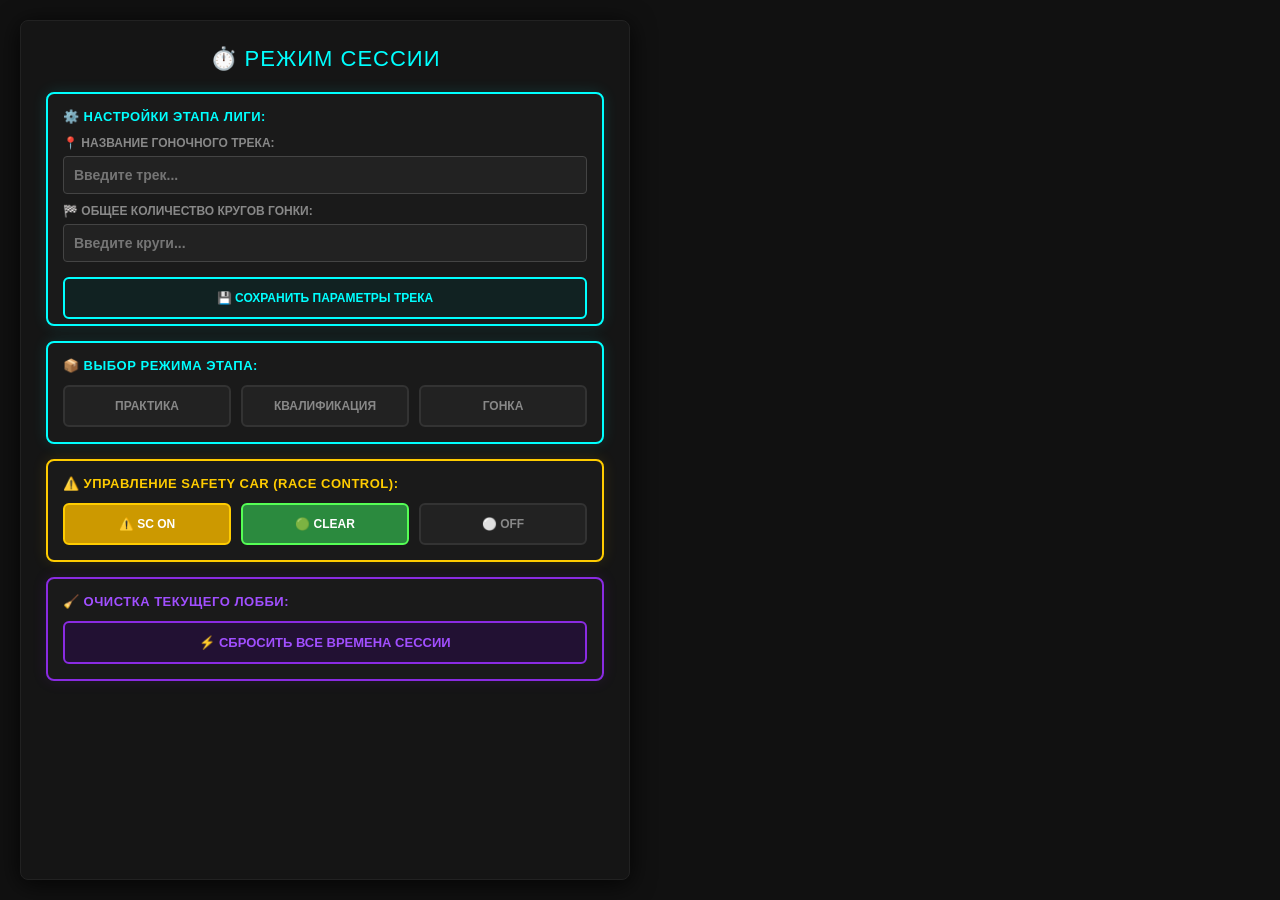
==== gt7_server/templates/admin.html @ af7a158c "🏁 First Monolith Push: Clean Modular SRO System" ====
<!DOCTYPE html>
<html lang="ru">
<head>
    <meta charset="UTF-8">
    <title>SRO — Судейский Координационный Центр</title>
    <style>
        /* Базовые гоночные настройки экрана */
        body { 
            background-color: #111111; 
            color: #ffffff; 
            font-family: 'Arial', sans-serif; 
            margin: 0; 
            padding: 20px;
            height: 100vh;
            box-sizing: border-box;
            overflow: hidden;
        }
        
        /* Разделение экрана на две равные панели */
        .split-container {
            display: flex;
            gap: 20px;
            height: calc(100vh - 40px);
            width: 100%;
        }
        
        /* ЛЕВАЯ ЧАСТЬ: Пульт управления Судьи */
        .admin-panel { 
            width: 45%; 
            min-width: 460px;
            background-color: #151515; 
            padding: 25px; 
            border-radius: 8px; 
            border: 1px solid #222222; 
            box-shadow: 0 4px 25px rgba(0,0,0,0.8); 
            display: flex;
            flex-direction: column;
            gap: 15px;
            overflow-y: auto;
        }
        
        /* ПРАВАЯ ЧАСТЬ: Мониторинг живого стрим-оверлея */
        .overlay-preview-panel {
            flex-grow: 1;
            background-color: #111111;
            border-radius: 8px;
            border: 2px dashed #333333;
            height: 100%;
        }
        .overlay-iframe {
            width: 100%;
            height: 100%;
            border: none;
            border-radius: 6px;
            background-color: transparent;
        }

        .main-header { 
            color: #00ffff; 
            text-align: center; 
            margin-top: 0; 
            margin-bottom: 5px;
            font-family: 'Arial Black', sans-serif; 
            letter-spacing: 1px; 
            text-transform: uppercase; 
            font-size: 22px;
        }
        
        /* Кастомные неоновые рамки блоков */
        .neo-box { 
            border-radius: 8px; 
            padding: 15px; 
            background-color: #1a1a1a; 
        }
        .box-blue { border: 2px solid #00ffff; box-shadow: 0 0 15px rgba(0,255,255,0.12); }
        .box-yellow { border: 2px solid #ffcc00; box-shadow: 0 0 15px rgba(255,204,0,0.12); }
        .box-purple { border: 2px solid #8a2be2; box-shadow: 0 0 15px rgba(138,43,226,0.12); }

        .section-title { 
            font-weight: bold; 
            margin-bottom: 12px; 
            font-size: 13px; 
            text-transform: uppercase; 
            letter-spacing: 0.5px; 
            font-family: 'Arial Black', sans-serif;
        }
        .title-blue { color: #00ffff; }
        .title-yellow { color: #ffcc00; }
        .title-purple { color: #a14fff; }
        
        /* Поля ввода параметров этапа */
        .input-group {
            display: flex;
            flex-direction: column;
            gap: 6px;
            margin-bottom: 10px;
        }
        .input-group label { font-size: 12px; color: #888888; text-transform: uppercase; font-weight: bold; }
        .neo-input {
            background-color: #222222;
            border: 1px solid #444444;
            border-radius: 4px;
            padding: 10px;
            color: white;
            font-size: 14px;
            font-weight: bold;
        }
        .neo-input:focus { border-color: #00ffff; outline: none; }

        .buttons-container { display: flex; gap: 10px; width: 100%; }
        
        /* Кнопки переключения режимов */
        .btn-mode { 
            flex: 1; 
            background-color: #222222; 
            border: 2px solid #333333; 
            border-radius: 6px; 
            padding: 12px 5px; 
            color: #888888; 
            font-weight: bold; 
            font-size: 12px; 
            cursor: pointer; 
            text-transform: uppercase; 
            transition: all 0.2s; 
        }

        /* Кнопки флагов Safety Car */
        .btn-sc { 
            flex: 1; 
            padding: 12px 5px; 
            font-weight: bold; 
            font-size: 12px;
            border-radius: 6px; 
            cursor: pointer; 
            text-transform: uppercase; 
            transition: all 0.2s;
            color: white;
            border: 2px solid transparent;
        }
        .btn-purple-action {
            width: 100%;
            background-color: #221133;
            border: 2px solid #8a2be2;
            color: #a14fff;
            padding: 12px;
            font-weight: bold;
            border-radius: 6px;
            cursor: pointer;
            text-transform: uppercase;
            font-size: 13px;
            transition: all 0.2s;
        }
        .btn-purple-action:hover { background-color: #8a2be2; color: white; box-shadow: 0 0 10px rgba(138,43,226,0.4); }
    </style>
</head>
<body>

    <div class="split-container">
        
        <!-- ==================== ЛЕВАЯ ЧАСТЬ: ВСЕ ПАНЕЛИ СУДЬИ ==================== -->
        <div class="admin-panel">
            <div class="main-header">⏱️ РЕЖИМ СЕССИИ</div>
            
            <!-- ⚙️ НАСТРОЙКИ ЭТАПА ЛИГИ -->
            <div class="neo-box box-blue" style="padding-bottom: 5px;">
                <div class="section-title title-blue">⚙️ НАСТРОЙКИ ЭТАПА ЛИГИ:</div>
                <div class="input-group">
                    <label>📍 Название гоночного трека:</label>
                    <input type="text" id="track-name-input" class="neo-input" placeholder="Введите трек...">
                </div>
                <div class="input-group">
                    <label>🏁 Общее количество кругов гонки:</label>
                    <input type="number" id="total-laps-input" class="neo-input" placeholder="Введите круги..." min="1">
                </div>
                <button onclick="saveTrackSettings()" class="btn-mode" style="width:100%; margin-top:5px; border-color:#00ffff; color:#00ffff; background-color:#112222;">💾 Сохранить параметры трека</button>
            </div>
            
            <!-- 📦 ВЫБОР РЕЖИМА ЭТАПА -->
            <div class="neo-box box-blue">
                <div class="section-title title-blue">📦 ВЫБОР РЕЖИМА ЭТАПА:</div>
                <div class="buttons-container">
                    <button onclick="setSessionMode('PRACTICE')" id="btn-practice" class="btn-mode">ПРАКТИКА</button>
                    <button onclick="setSessionMode('QUALIFY')" id="btn-qualify" class="btn-mode">КВАЛИФИКАЦИЯ</button>
                    <button onclick="setSessionMode('RACE')" id="btn-race" class="btn-mode">ГОНКА</button>
                </div>
            </div>

            <!-- ⚠️ УПРАВЛЕНИЕ SAFETY CAR -->
            <div class="neo-box box-yellow">
                <div class="section-title title-yellow">⚠️ УПРАВЛЕНИЕ SAFETY CAR (RACE CONTROL):</div>
                <div class="buttons-container">
                    <button onclick="setSafetyCar('ON')" id="sc-on" class="btn-sc" style="background-color: #cc9900; border-color: #ffcc00; color: white;">⚠️ SC ON</button>
                    <button onclick="setSafetyCar('CLEAR')" id="sc-clear" class="btn-sc" style="background-color: #2b8a3e; border-color: #55ff55; color: white;">🟢 CLEAR</button>
                    <button onclick="setSafetyCar('OFF')" id="sc-off" class="btn-sc" style="background-color: #222222; border-color: #333333; color: #888888;">⚪️ OFF</button>
                </div>
            </div>

            <!-- 🟪 ОЧИСТКА ТЕКУЩЕГО ЛОББИ -->
            <div class="neo-box box-purple">
                <div class="section-title title-purple">🧹 ОЧИСТКА ТЕКУЩЕГО ЛОББИ:</div>
                <button onclick="resetAllSessionTimes()" class="btn-purple-action">⚡ СБРОСИТЬ ВСЕ ВРЕМЕНА СЕССИИ</button>
            </div>
        </div>
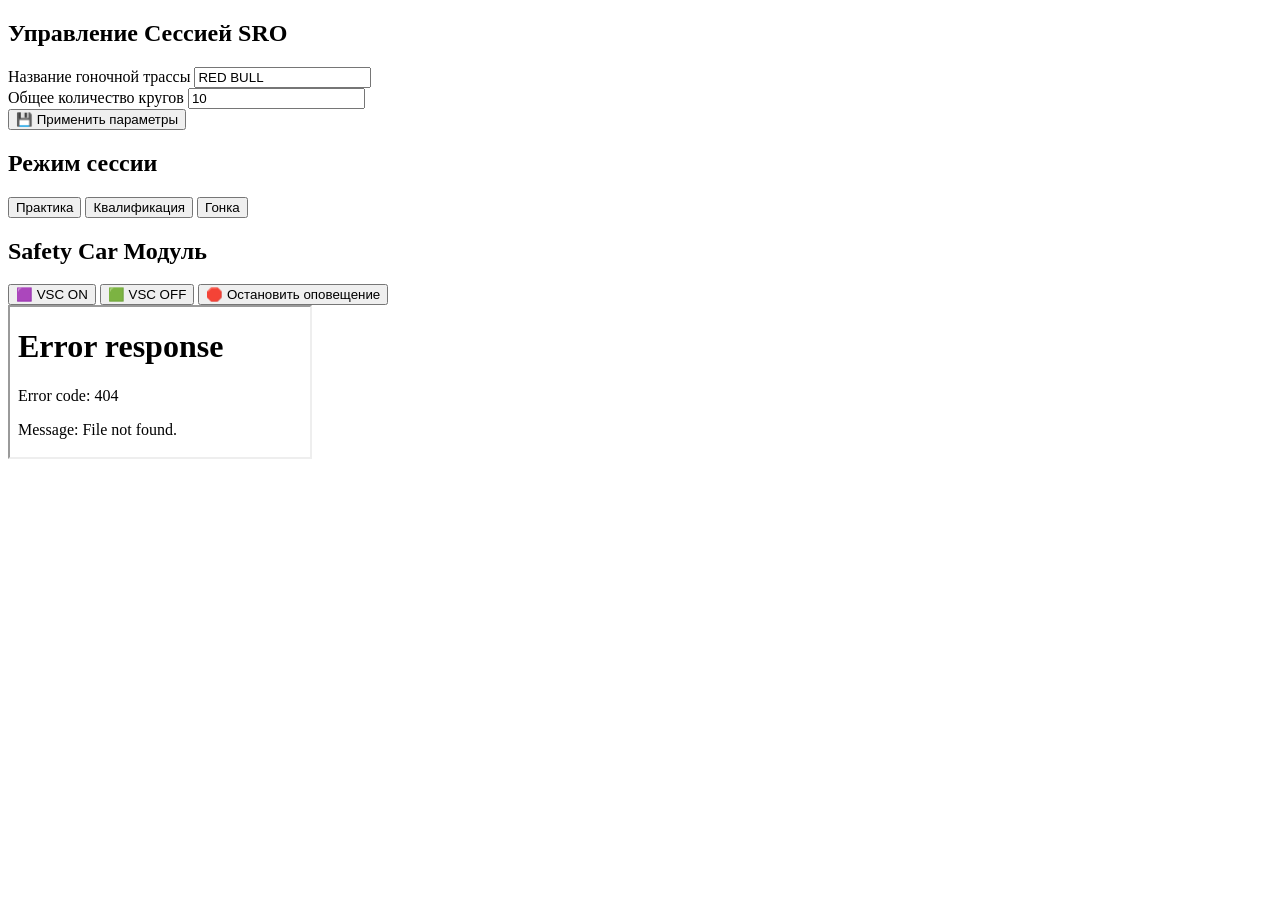
==== commit 4b3c7324: "Fix launcher" ====
--- a/gt7_server/templates/admin.html
+++ b/gt7_server/templates/admin.html
@@ -2,202 +2,88 @@
 <html lang="ru">
 <head>
     <meta charset="UTF-8">
-    <title>SRO — Судейский Координационный Центр</title>
-    <style>
-        /* Базовые гоночные настройки экрана */
-        body { 
-            background-color: #111111; 
-            color: #ffffff; 
-            font-family: 'Arial', sans-serif; 
-            margin: 0; 
-            padding: 20px;
-            height: 100vh;
-            box-sizing: border-box;
-            overflow: hidden;
-        }
-        
-        /* Разделение экрана на две равные панели */
-        .split-container {
-            display: flex;
-            gap: 20px;
-            height: calc(100vh - 40px);
-            width: 100%;
-        }
-        
-        /* ЛЕВАЯ ЧАСТЬ: Пульт управления Судьи */
-        .admin-panel { 
-            width: 45%; 
-            min-width: 460px;
-            background-color: #151515; 
-            padding: 25px; 
-            border-radius: 8px; 
-            border: 1px solid #222222; 
-            box-shadow: 0 4px 25px rgba(0,0,0,0.8); 
-            display: flex;
-            flex-direction: column;
-            gap: 15px;
-            overflow-y: auto;
-        }
-        
-        /* ПРАВАЯ ЧАСТЬ: Мониторинг живого стрим-оверлея */
-        .overlay-preview-panel {
-            flex-grow: 1;
-            background-color: #111111;
-            border-radius: 8px;
-            border: 2px dashed #333333;
-            height: 100%;
-        }
-        .overlay-iframe {
-            width: 100%;
-            height: 100%;
-            border: none;
-            border-radius: 6px;
-            background-color: transparent;
-        }
-
-        .main-header { 
-            color: #00ffff; 
-            text-align: center; 
-            margin-top: 0; 
-            margin-bottom: 5px;
-            font-family: 'Arial Black', sans-serif; 
-            letter-spacing: 1px; 
-            text-transform: uppercase; 
-            font-size: 22px;
-        }
-        
-        /* Кастомные неоновые рамки блоков */
-        .neo-box { 
-            border-radius: 8px; 
-            padding: 15px; 
-            background-color: #1a1a1a; 
-        }
-        .box-blue { border: 2px solid #00ffff; box-shadow: 0 0 15px rgba(0,255,255,0.12); }
-        .box-yellow { border: 2px solid #ffcc00; box-shadow: 0 0 15px rgba(255,204,0,0.12); }
-        .box-purple { border: 2px solid #8a2be2; box-shadow: 0 0 15px rgba(138,43,226,0.12); }
-
-        .section-title { 
-            font-weight: bold; 
-            margin-bottom: 12px; 
-            font-size: 13px; 
-            text-transform: uppercase; 
-            letter-spacing: 0.5px; 
-            font-family: 'Arial Black', sans-serif;
-        }
-        .title-blue { color: #00ffff; }
-        .title-yellow { color: #ffcc00; }
-        .title-purple { color: #a14fff; }
-        
-        /* Поля ввода параметров этапа */
-        .input-group {
-            display: flex;
-            flex-direction: column;
-            gap: 6px;
-            margin-bottom: 10px;
-        }
-        .input-group label { font-size: 12px; color: #888888; text-transform: uppercase; font-weight: bold; }
-        .neo-input {
-            background-color: #222222;
-            border: 1px solid #444444;
-            border-radius: 4px;
-            padding: 10px;
-            color: white;
-            font-size: 14px;
-            font-weight: bold;
-        }
-        .neo-input:focus { border-color: #00ffff; outline: none; }
-
-        .buttons-container { display: flex; gap: 10px; width: 100%; }
-        
-        /* Кнопки переключения режимов */
-        .btn-mode { 
-            flex: 1; 
-            background-color: #222222; 
-            border: 2px solid #333333; 
-            border-radius: 6px; 
-            padding: 12px 5px; 
-            color: #888888; 
-            font-weight: bold; 
-            font-size: 12px; 
-            cursor: pointer; 
-            text-transform: uppercase; 
-            transition: all 0.2s; 
-        }
-
-        /* Кнопки флагов Safety Car */
-        .btn-sc { 
-            flex: 1; 
-            padding: 12px 5px; 
-            font-weight: bold; 
-            font-size: 12px;
-            border-radius: 6px; 
-            cursor: pointer; 
-            text-transform: uppercase; 
-            transition: all 0.2s;
-            color: white;
-            border: 2px solid transparent;
-        }
-        .btn-purple-action {
-            width: 100%;
-            background-color: #221133;
-            border: 2px solid #8a2be2;
-            color: #a14fff;
-            padding: 12px;
-            font-weight: bold;
-            border-radius: 6px;
-            cursor: pointer;
-            text-transform: uppercase;
-            font-size: 13px;
-            transition: all 0.2s;
-        }
-        .btn-purple-action:hover { background-color: #8a2be2; color: white; box-shadow: 0 0 10px rgba(138,43,226,0.4); }
-    </style>
+    <title>ФАЛ КОНТРОЛЬ by НИЦ НАКАКАЛ</title>
+    <script>
+        document.write('<link rel="stylesheet" href="/static/admin.css?v=' + Date.now() + '">');
+    </script>
 </head>
 <body>
 
-    <div class="split-container">
+    <!-- 🎛️ ЛЕВЫЙ БЛОК: СУДЕЙСКОЕ УПРАВЛЕНИЕ -->
+    <div class="admin-left-panel">
+        <h2>Управление Сессией SRO</h2>
         
-        <!-- ==================== ЛЕВАЯ ЧАСТЬ: ВСЕ ПАНЕЛИ СУДЬИ ==================== -->
-        <div class="admin-panel">
-            <div class="main-header">⏱️ РЕЖИМ СЕССИИ</div>
-            
-            <!-- ⚙️ НАСТРОЙКИ ЭТАПА ЛИГИ -->
-            <div class="neo-box box-blue" style="padding-bottom: 5px;">
-                <div class="section-title title-blue">⚙️ НАСТРОЙКИ ЭТАПА ЛИГИ:</div>
-                <div class="input-group">
-                    <label>📍 Название гоночного трека:</label>
-                    <input type="text" id="track-name-input" class="neo-input" placeholder="Введите трек...">
-                </div>
-                <div class="input-group">
-                    <label>🏁 Общее количество кругов гонки:</label>
-                    <input type="number" id="total-laps-input" class="neo-input" placeholder="Введите круги..." min="1">
-                </div>
-                <button onclick="saveTrackSettings()" class="btn-mode" style="width:100%; margin-top:5px; border-color:#00ffff; color:#00ffff; background-color:#112222;">💾 Сохранить параметры трека</button>
+        <div class="admin-block">
+            <div class="form-group">
+                <label>Название гоночной трассы</label>
+                <input type="text" id="input-track" value="RED BULL">
             </div>
-            
-            <!-- 📦 ВЫБОР РЕЖИМА ЭТАПА -->
-            <div class="neo-box box-blue">
-                <div class="section-title title-blue">📦 ВЫБОР РЕЖИМА ЭТАПА:</div>
-                <div class="buttons-container">
-                    <button onclick="setSessionMode('PRACTICE')" id="btn-practice" class="btn-mode">ПРАКТИКА</button>
-                    <button onclick="setSessionMode('QUALIFY')" id="btn-qualify" class="btn-mode">КВАЛИФИКАЦИЯ</button>
-                    <button onclick="setSessionMode('RACE')" id="btn-race" class="btn-mode">ГОНКА</button>
-                </div>
+            <div class="form-group">
+                <label>Общее количество кругов</label>
+                <input type="number" id="input-total-laps" value="10">
             </div>
+            <button class="btn-act btn-save" onclick="saveConfig()">💾 Применить параметры</button>
+        </div>
 
-            <!-- ⚠️ УПРАВЛЕНИЕ SAFETY CAR -->
-            <div class="neo-box box-yellow">
-                <div class="section-title title-yellow">⚠️ УПРАВЛЕНИЕ SAFETY CAR (RACE CONTROL):</div>
-                <div class="buttons-container">
-                    <button onclick="setSafetyCar('ON')" id="sc-on" class="btn-sc" style="background-color: #cc9900; border-color: #ffcc00; color: white;">⚠️ SC ON</button>
-                    <button onclick="setSafetyCar('CLEAR')" id="sc-clear" class="btn-sc" style="background-color: #2b8a3e; border-color: #55ff55; color: white;">🟢 CLEAR</button>
-                    <button onclick="setSafetyCar('OFF')" id="sc-off" class="btn-sc" style="background-color: #222222; border-color: #333333; color: #888888;">⚪️ OFF</button>
-                </div>
-            </div>
-
-            <!-- 🟪 ОЧИСТКА ТЕКУЩЕГО ЛОББИ -->
-            <div class="neo-box box-purple">
-                <div class="section-title title-purple">🧹 ОЧИСТКА ТЕКУЩЕГО ЛОББИ:</div>
-                <button onclick="resetAllSessionTimes()" class="btn-purple-action">⚡ СБРОСИТЬ ВСЕ ВРЕМЕНА СЕССИИ</button>
+        <!-- 🔥 ТВОИ ВЕРНУВШИЕСЯ КОРОЛЕВСКИЕ КНОПКИ РЕЖИМОВ СЕССИИ -->
+        <h2>Режим сессии</h2>
+        <div class="admin-block">
+            <div class="btn-row">
+                <button class="btn-act btn-practice" onclick="sendModeSocket('PRACTICE')">Практика</button>
+                <button class="btn-act btn-quali" onclick="sendModeSocket('QUALI')">Квалификация</button>
+                <button class="btn-act btn-race" onclick="sendModeSocket('RACE')">Гонка</button>
             </div>
         </div>
+
+        <h2>Safety Car Модуль</h2>
+        <div class="admin-block">
+            <div class="btn-row" style="flex-direction: column; gap: 12px;">
+                <button class="btn-act btn-vsc-on" onclick="sendScSocket('VSC ON')">🟪 VSC ON</button>
+                <button class="btn-act btn-vsc-off" onclick="sendScSocket('VSC OFF')">🟩 VSC OFF</button>
+                <button class="btn-act btn-alert-stop" onclick="sendScSocket('CLEAR ALERT')">🛑 Остановить оповещение</button>
+            </div>
+        </div>
+    </div>
+
+    <div class="admin-right-panel">
+        <iframe src="/overlay" class="overlay-preview-frame" id="overlay-frame"></iframe>
+    </div>
+
+    <!-- ВШИВАЕМ КЛИЕНТСКИЙ СКРИПТ SOCKET.IO -->
+    <script src="/socket.io/socket.io.js"></script>
+    <script>
+        const socket = io(); // Открываем живой канал связи с бэкендом VPS
+
+        async function saveConfig() {
+            const track = document.getElementById('input-track').value;
+            const Laps = parseInt(document.getElementById('input-total-laps').value) || 10;
+            await fetch('/api/admin/config', {
+                method: 'POST',
+                headers: { 'Content-Type': 'application/json' },
+                body: JSON.stringify({ track_name: track, total_laps: Laps })
+            });
+            // Принудительно заставим оверлеи обновить название трассы из базы
+            socket.emit('admin-mode-command', 'REFRESH_TRACK');
+        }
+
+        // 🔥 КЛИК СМЕНЫ РЕЖИМА СЕССИИ: Пушит в HTTP (для базы) и сразу транслирует в сокет за 0мс!
+        async function sendModeSocket(mode) {
+            // Тихо пишем в базу на сервере
+            await fetch('/api/admin/mode', {
+                method: 'POST',
+                headers: { 'Content-Type': 'application/json' },
+                body: JSON.stringify({ session_mode: mode })
+            });
+            // Молниеносно пинаем сокет для оверлея OBS
+            socket.emit('admin-mode-command', mode);
+        }
+
+        // КЛИК СЕЙФТИ-КАРА
+        function sendScSocket(status) {
+            socket.emit('admin-sc-command', status);
+        }
+    </script>
+</body>
+</html>
+
+
